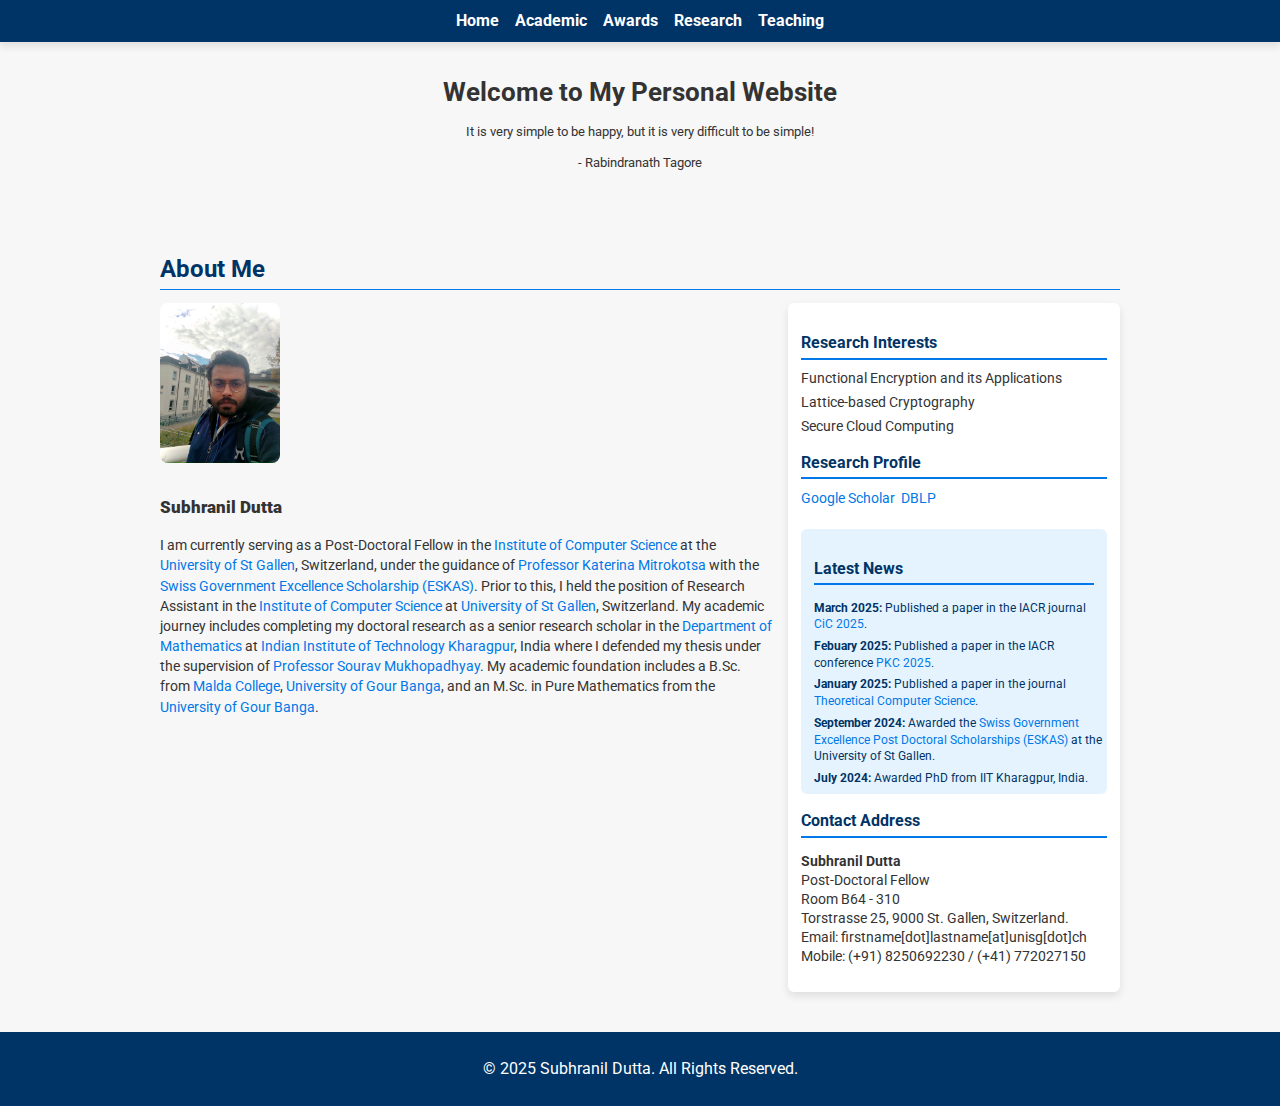
==== index.html @ 96e80b7e "Update index.html" ====
<!DOCTYPE html>
<html lang="en">
<head>
    <meta charset="UTF-8">
    <meta name="viewport" content="width=device-width, initial-scale=1.0">
    <title>Subhranil Dutta - Home</title>
    <link href="https://fonts.googleapis.com/css2?family=Roboto:wght@400;700&display=swap" rel="stylesheet">
    <style>
        body {
            font-family: 'Roboto', sans-serif;
            margin: 0;
            padding: 0;
            background-color: #f7f7f7;
            line-height: 1.4;
            color: #333;
        }

        a {
            color: #0078e7;
            text-decoration: none;
        }

        a:hover {
            text-decoration: underline;
        }

        header {
            background: #003366;
            color: white;
            padding: 0.6rem 1rem;
            box-shadow: 0 4px 8px rgba(0, 0, 0, 0.1);
        }

        nav ul {
            list-style: none;
            display: flex;
            justify-content: center;
            gap: 1rem;
            padding: 0;
            margin: 0;
        }

        nav a {
            color: white;
            font-weight: 700;
            font-size: 1rem;
        }

        nav a:hover {
            color: #ffcc00;
        }

        .hero {
            text-align: center;
            padding: 1rem 1rem;
            margin-bottom: 1rem;
        }

        .hero h1 {
            font-size: 1.6rem;
            margin-bottom: 0.3rem;
        }

        .hero p {
            font-size: 0.8rem;
        }

        section {
            padding: 1rem;
            max-width: 960px;
            margin: 0 auto;
        }

        h2 {
            font-size: 1.5rem;
            color: #003366;
            border-bottom: 1px solid #0078e7;
            margin-bottom: 0.8rem;
            padding-bottom: 0.2rem;
        }

        .about-container {
            display: flex;
            flex-wrap: wrap;
            gap: 1rem;
        }

        .about-text {
            flex: 2;
            min-width: 45%;
            font-size: 0.9rem;
        }

        .about-text img {
            width: 120px;
            border-radius: 8px;
            margin-bottom: 0.6rem;
        }

        .sidebar {
            flex: 1;
            background-color: #fff;
            padding: 0.8rem;
            border-radius: 6px;
            box-shadow: 0 4px 8px rgba(0, 0, 0, 0.1);
            font-size: 0.85rem;
        }

        .sidebar h3 {
            font-size: 1rem;
            color: #003366;
            margin-bottom: 0.6rem;
            border-bottom: 2px solid #0078e7;
            padding-bottom: 0.2rem;
        }

        .sidebar ul {
            list-style: none;
            padding: 0;
            margin: 0;
        }

        .sidebar ul li {
            margin-bottom: 0.3rem;
        }

        .sidebar ul li a {
            color: #0078e7;
        }

        .sidebar ul li a:hover {
            text-decoration: underline;
        }

        .latest-news-container {
            margin-top: 1rem;
            position: relative;
            height: 240px;
            overflow: hidden;
            background: #e5f3ff;
            border-radius: 6px;
            padding: 0.8rem;
        }

        .scrolling-news {
            position: absolute;
            animation: scrollNews 15s linear infinite;
            list-style: none;
            padding: 0;
            margin: 0;
        }

        .scrolling-news li {
            font-size: 0.75rem;
            color: #003366;
            margin: 0.3rem 0;
        }

        @keyframes scrollNews {
            0% { transform: translateY(100%); }
            100% { transform: translateY(-100%); }
        }

        footer {
            text-align: center;
            background: #003366;
            color: white;
            padding: 0.6rem 1rem;
            margin-top: 1.5rem;
        }
    </style>
</head>
<body>

    <!-- Navigation Bar -->
    <header>
        <nav>
            <ul>
                <li><a href="index.html">Home</a></li>
                <li><a href="academic.html">Academic</a></li>
                <li><a href="awards.html">Awards</a></li>
                <li><a href="research.html">Research</a></li>
                <li><a href="teaching.html">Teaching</a></li>

            </ul>
        </nav>
    </header>

    <!-- Hero Section -->
    <section class="hero">
        <h1>Welcome to My Personal Website</h1>
        <p>It is very simple to be happy, but it is very difficult to be simple!</p>
        <p>- Rabindranath Tagore</p>
    </section>

    <!-- About Me Section -->
    <section id="about">
        <h2>About Me</h2>
        <div class="about-container">
            <!-- Picture and Biography -->
            <div class="about-text">
                <img src="your-picture.jpg" alt="Subhranil Dutta">
                <h3><strong>Subhranil Dutta</strong></h3>
                <p>I am currently serving as a Post-Doctoral Fellow in the <a href="https://ics.unisg.ch">Institute of Computer Science</a> at the <a href="https://www.unisg.ch/de/">University of St Gallen</a>, Switzerland, under the guidance of <a href="https://www.unisg.ch/en/university/about-us/organisation/detail/person-id/2e889d58-6b54-431b-ae0e-3198ed46444a/">Professor Katerina Mitrokotsa</a> with the <a href="https://www.sbfi.admin.ch/sbfi/en/home/education/scholarships-and-grants/swiss-government-excellence-scholarships.html">Swiss Government Excellence Scholarship (ESKAS)</a>. Prior to this, I held the position of Research Assistant in the <a href="https://ics.unisg.ch">Institute of Computer Science</a> at <a href="https://www.unisg.ch/de/">University of St Gallen</a>, Switzerland. My academic journey includes completing my doctoral research as a senior research scholar in the <a href="https://www.iitkgp.ac.in/department/MA">Department of Mathematics</a> at <a href="https://www.iitkgp.ac.in">Indian Institute of Technology Kharagpur</a>, India where I defended my thesis under the supervision of <a href="http://www.facweb.iitkgp.ac.in/~sourav/">Professor Sourav Mukhopadhyay</a>. My academic foundation includes a B.Sc. from <a href="https://maldacollege.ac.in/home.php">Malda College</a>, <a href="https://www.ugb.ac.in">University of Gour Banga</a>, and an M.Sc. in Pure Mathematics from the <a href="https://www.ugb.ac.in">University of Gour Banga</a>.</p>
            </div>

            <!-- Sidebar: Research Profile and Contact -->
            <div class="sidebar">
                <h3>Research Interests</h3>
                <ul>
                    <li>Functional Encryption and its Applications</li>
                    <li>Lattice-based Cryptography</li>
                    <li>Secure Cloud Computing</li>
                </ul>
                <h3>Research Profile</h3>
                <ul style="list-style: none; display: flex; gap: 6px; padding: 0; margin: 0;">
                    <li><a href="https://scholar.google.com/citations?user=D_iMmsQAAAAJ&hl=en">Google Scholar</a></li>
                    <li><a href="https://dblp.org/pid/305/4367.html">DBLP</a></li>
                </ul>

                <!-- Latest News Section -->
                <div class="latest-news-container">
                    <h3 class="latest-news-heading">Latest News</h3>
                    <ul class="scrolling-news">
                        <li><strong>March 2025:</strong> Published a paper in the IACR journal <a href="https://cic.iacr.org">CiC 2025</a>.</li>
                        <li><strong>Febuary 2025:</strong> Published a paper in the IACR conference <a href="https://pkc.iacr.org/2025/">PKC 2025</a>.</li>
                        <li><strong>January 2025:</strong> Published a paper in the journal <a href="https://www.sciencedirect.com/journal/theoretical-computer-science">Theoretical Computer Science</a>.</li>
                        <li><strong>September 2024:</strong> Awarded the <a href="https://www.sbfi.admin.ch/sbfi/en/home/education/scholarships-and-grants/swiss-government-excellence-scholarships.html">Swiss Government Excellence Post Doctoral Scholarships (ESKAS)</a> at the University of St Gallen.</li>
                        <li><strong>July 2024:</strong> Awarded PhD from IIT Kharagpur, India.</li>
                        <li><strong>July 2024:</strong> Published a paper at <a href="https://eurosp2024.ieee-security.org">EUROS&P 2024</a>.</li>
                    </ul>
                </div>

                <h3>Contact Address</h3>
                <p><strong>Subhranil Dutta</strong><br> Post-Doctoral Fellow<br> Room B64 - 310 <br> Torstrasse 25, 9000 St. Gallen, Switzerland.<br> Email: firstname[dot]lastname[at]unisg[dot]ch<br> Mobile: (+91) 8250692230 / (+41) 772027150</p>
            </div>
        </div>
    </section>

    <!-- Footer -->
    <footer>
        <p>&copy; 2025 Subhranil Dutta. All Rights Reserved.</p>
    </footer>

</body>
</html>
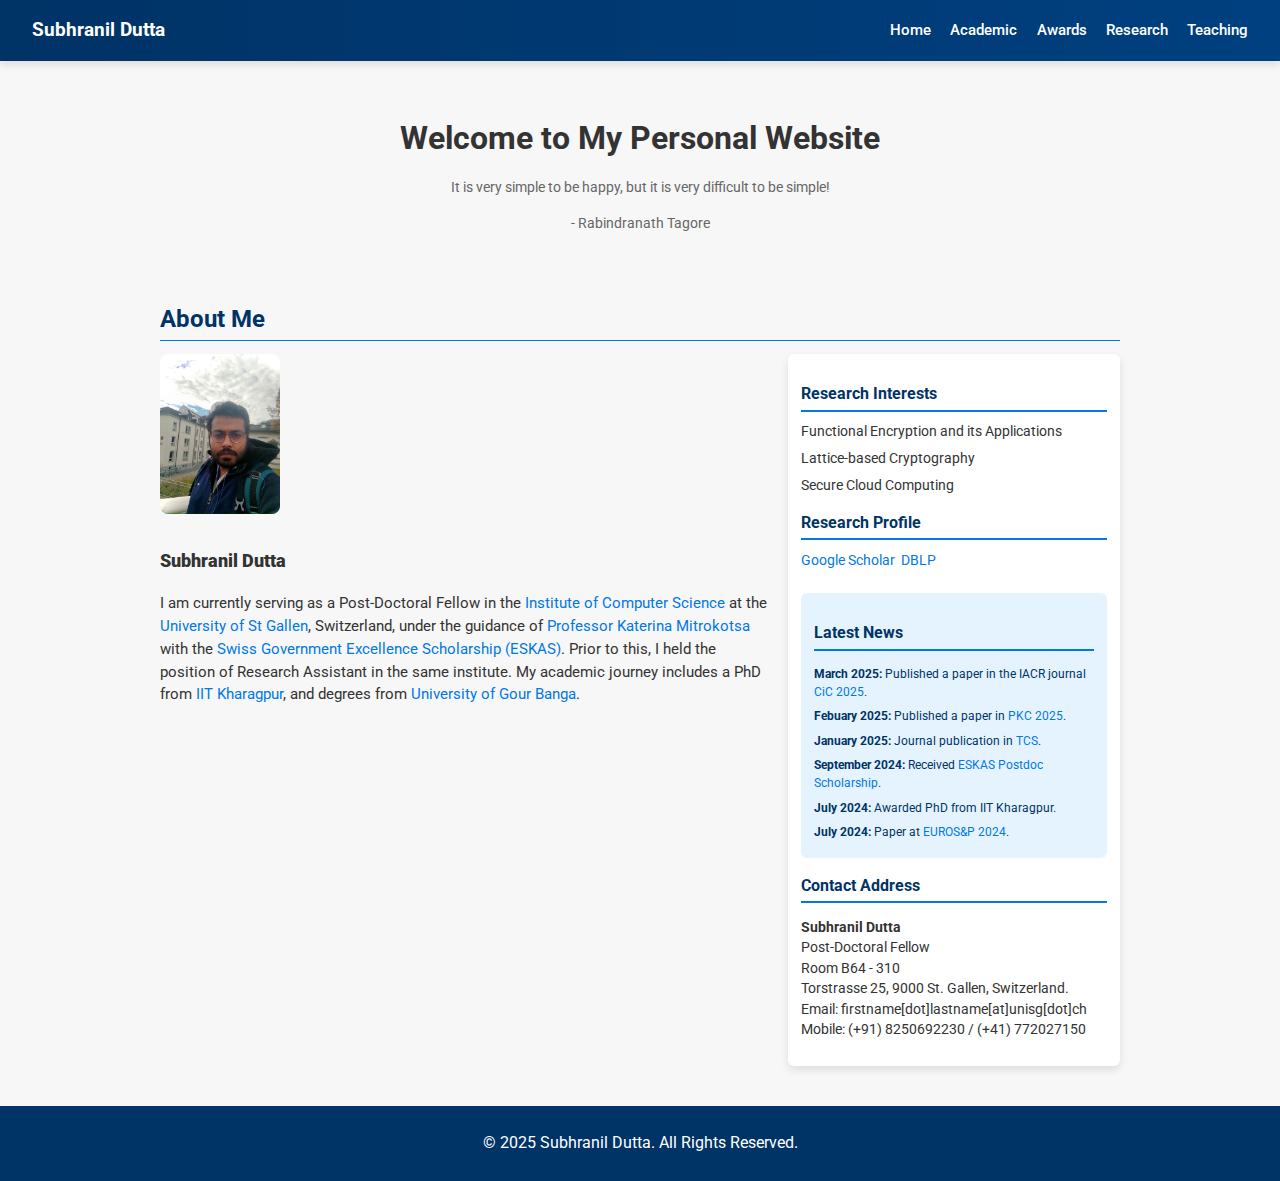
==== commit 65f20535: "Update index.html" ====
--- a/index.html
+++ b/index.html
@@ -1,17 +1,17 @@
 <!DOCTYPE html>
 <html lang="en">
 <head>
-    <meta charset="UTF-8">
-    <meta name="viewport" content="width=device-width, initial-scale=1.0">
+    <meta charset="UTF-8" />
+    <meta name="viewport" content="width=device-width, initial-scale=1.0"/>
     <title>Subhranil Dutta - Home</title>
-    <link href="https://fonts.googleapis.com/css2?family=Roboto:wght@400;700&display=swap" rel="stylesheet">
+    <link href="https://fonts.googleapis.com/css2?family=Roboto:wght@400;700&display=swap" rel="stylesheet"/>
     <style>
         body {
             font-family: 'Roboto', sans-serif;
             margin: 0;
             padding: 0;
             background-color: #f7f7f7;
-            line-height: 1.4;
+            line-height: 1.5;
             color: #333;
         }
 
@@ -24,45 +24,56 @@
             text-decoration: underline;
         }
 
+        /* ===== Header Styling ===== */
         header {
-            background: #003366;
+            background: linear-gradient(90deg, #003366, #004080);
             color: white;
-            padding: 0.6rem 1rem;
+            padding: 1rem 2rem;
             box-shadow: 0 4px 8px rgba(0, 0, 0, 0.1);
+            display: flex;
+            justify-content: space-between;
+            align-items: center;
+            flex-wrap: wrap;
+        }
+
+        header .logo {
+            font-size: 1.2rem;
+            font-weight: 700;
         }
 
         nav ul {
             list-style: none;
             display: flex;
-            justify-content: center;
-            gap: 1rem;
+            gap: 1.2rem;
             padding: 0;
             margin: 0;
         }
 
         nav a {
             color: white;
-            font-weight: 700;
-            font-size: 1rem;
+            font-weight: 500;
+            font-size: 0.95rem;
+            transition: color 0.3s ease;
         }
 
         nav a:hover {
             color: #ffcc00;
         }
 
+        /* ===== Hero Section ===== */
         .hero {
             text-align: center;
-            padding: 1rem 1rem;
-            margin-bottom: 1rem;
+            padding: 2rem 1rem 1rem;
         }
 
         .hero h1 {
-            font-size: 1.6rem;
-            margin-bottom: 0.3rem;
+            font-size: 2rem;
+            margin-bottom: 0.5rem;
         }
 
         .hero p {
-            font-size: 0.8rem;
+            font-size: 0.9rem;
+            color: #666;
         }
 
         section {
@@ -88,7 +99,7 @@
         .about-text {
             flex: 2;
             min-width: 45%;
-            font-size: 0.9rem;
+            font-size: 0.95rem;
         }
 
         .about-text img {
@@ -121,7 +132,7 @@
         }
 
         .sidebar ul li {
-            margin-bottom: 0.3rem;
+            margin-bottom: 0.4rem;
         }
 
         .sidebar ul li a {
@@ -168,12 +179,27 @@
             padding: 0.6rem 1rem;
             margin-top: 1.5rem;
         }
+
+        /* Responsive */
+        @media (max-width: 768px) {
+            header {
+                flex-direction: column;
+                align-items: flex-start;
+            }
+
+            nav ul {
+                flex-direction: column;
+                gap: 0.5rem;
+                margin-top: 0.8rem;
+            }
+        }
     </style>
 </head>
 <body>
 
-    <!-- Navigation Bar -->
+    <!-- Header -->
     <header>
+        <div class="logo">Subhranil Dutta</div>
         <nav>
             <ul>
                 <li><a href="index.html">Home</a></li>
@@ -181,30 +207,27 @@
                 <li><a href="awards.html">Awards</a></li>
                 <li><a href="research.html">Research</a></li>
                 <li><a href="teaching.html">Teaching</a></li>
-
             </ul>
         </nav>
     </header>
 
-    <!-- Hero Section -->
+    <!-- Hero -->
     <section class="hero">
         <h1>Welcome to My Personal Website</h1>
         <p>It is very simple to be happy, but it is very difficult to be simple!</p>
         <p>- Rabindranath Tagore</p>
     </section>
 
-    <!-- About Me Section -->
+    <!-- About -->
     <section id="about">
         <h2>About Me</h2>
         <div class="about-container">
-            <!-- Picture and Biography -->
             <div class="about-text">
                 <img src="your-picture.jpg" alt="Subhranil Dutta">
                 <h3><strong>Subhranil Dutta</strong></h3>
-                <p>I am currently serving as a Post-Doctoral Fellow in the <a href="https://ics.unisg.ch">Institute of Computer Science</a> at the <a href="https://www.unisg.ch/de/">University of St Gallen</a>, Switzerland, under the guidance of <a href="https://www.unisg.ch/en/university/about-us/organisation/detail/person-id/2e889d58-6b54-431b-ae0e-3198ed46444a/">Professor Katerina Mitrokotsa</a> with the <a href="https://www.sbfi.admin.ch/sbfi/en/home/education/scholarships-and-grants/swiss-government-excellence-scholarships.html">Swiss Government Excellence Scholarship (ESKAS)</a>. Prior to this, I held the position of Research Assistant in the <a href="https://ics.unisg.ch">Institute of Computer Science</a> at <a href="https://www.unisg.ch/de/">University of St Gallen</a>, Switzerland. My academic journey includes completing my doctoral research as a senior research scholar in the <a href="https://www.iitkgp.ac.in/department/MA">Department of Mathematics</a> at <a href="https://www.iitkgp.ac.in">Indian Institute of Technology Kharagpur</a>, India where I defended my thesis under the supervision of <a href="http://www.facweb.iitkgp.ac.in/~sourav/">Professor Sourav Mukhopadhyay</a>. My academic foundation includes a B.Sc. from <a href="https://maldacollege.ac.in/home.php">Malda College</a>, <a href="https://www.ugb.ac.in">University of Gour Banga</a>, and an M.Sc. in Pure Mathematics from the <a href="https://www.ugb.ac.in">University of Gour Banga</a>.</p>
+                <p>I am currently serving as a Post-Doctoral Fellow in the <a href="https://ics.unisg.ch">Institute of Computer Science</a> at the <a href="https://www.unisg.ch/de/">University of St Gallen</a>, Switzerland, under the guidance of <a href="https://www.unisg.ch/en/university/about-us/organisation/detail/person-id/2e889d58-6b54-431b-ae0e-3198ed46444a/">Professor Katerina Mitrokotsa</a> with the <a href="https://www.sbfi.admin.ch/sbfi/en/home/education/scholarships-and-grants/swiss-government-excellence-scholarships.html">Swiss Government Excellence Scholarship (ESKAS)</a>. Prior to this, I held the position of Research Assistant in the same institute. My academic journey includes a PhD from <a href="https://www.iitkgp.ac.in">IIT Kharagpur</a>, and degrees from <a href="https://www.ugb.ac.in">University of Gour Banga</a>.</p>
             </div>
 
-            <!-- Sidebar: Research Profile and Contact -->
             <div class="sidebar">
                 <h3>Research Interests</h3>
                 <ul>
@@ -212,27 +235,27 @@
                     <li>Lattice-based Cryptography</li>
                     <li>Secure Cloud Computing</li>
                 </ul>
+
                 <h3>Research Profile</h3>
-                <ul style="list-style: none; display: flex; gap: 6px; padding: 0; margin: 0;">
+                <ul style="display: flex; gap: 6px;">
                     <li><a href="https://scholar.google.com/citations?user=D_iMmsQAAAAJ&hl=en">Google Scholar</a></li>
                     <li><a href="https://dblp.org/pid/305/4367.html">DBLP</a></li>
                 </ul>
 
-                <!-- Latest News Section -->
                 <div class="latest-news-container">
                     <h3 class="latest-news-heading">Latest News</h3>
                     <ul class="scrolling-news">
                         <li><strong>March 2025:</strong> Published a paper in the IACR journal <a href="https://cic.iacr.org">CiC 2025</a>.</li>
-                        <li><strong>Febuary 2025:</strong> Published a paper in the IACR conference <a href="https://pkc.iacr.org/2025/">PKC 2025</a>.</li>
-                        <li><strong>January 2025:</strong> Published a paper in the journal <a href="https://www.sciencedirect.com/journal/theoretical-computer-science">Theoretical Computer Science</a>.</li>
-                        <li><strong>September 2024:</strong> Awarded the <a href="https://www.sbfi.admin.ch/sbfi/en/home/education/scholarships-and-grants/swiss-government-excellence-scholarships.html">Swiss Government Excellence Post Doctoral Scholarships (ESKAS)</a> at the University of St Gallen.</li>
-                        <li><strong>July 2024:</strong> Awarded PhD from IIT Kharagpur, India.</li>
-                        <li><strong>July 2024:</strong> Published a paper at <a href="https://eurosp2024.ieee-security.org">EUROS&P 2024</a>.</li>
+                        <li><strong>Febuary 2025:</strong> Published a paper in <a href="https://pkc.iacr.org/2025/">PKC 2025</a>.</li>
+                        <li><strong>January 2025:</strong> Journal publication in <a href="https://www.sciencedirect.com/journal/theoretical-computer-science">TCS</a>.</li>
+                        <li><strong>September 2024:</strong> Received <a href="https://www.sbfi.admin.ch/sbfi/en/home/education/scholarships-and-grants/swiss-government-excellence-scholarships.html">ESKAS Postdoc Scholarship</a>.</li>
+                        <li><strong>July 2024:</strong> Awarded PhD from IIT Kharagpur.</li>
+                        <li><strong>July 2024:</strong> Paper at <a href="https://eurosp2024.ieee-security.org">EUROS&P 2024</a>.</li>
                     </ul>
                 </div>
 
                 <h3>Contact Address</h3>
-                <p><strong>Subhranil Dutta</strong><br> Post-Doctoral Fellow<br> Room B64 - 310 <br> Torstrasse 25, 9000 St. Gallen, Switzerland.<br> Email: firstname[dot]lastname[at]unisg[dot]ch<br> Mobile: (+91) 8250692230 / (+41) 772027150</p>
+                <p><strong>Subhranil Dutta</strong><br>Post-Doctoral Fellow<br>Room B64 - 310 <br>Torstrasse 25, 9000 St. Gallen, Switzerland.<br>Email: firstname[dot]lastname[at]unisg[dot]ch<br>Mobile: (+91) 8250692230 / (+41) 772027150</p>
             </div>
         </div>
     </section>
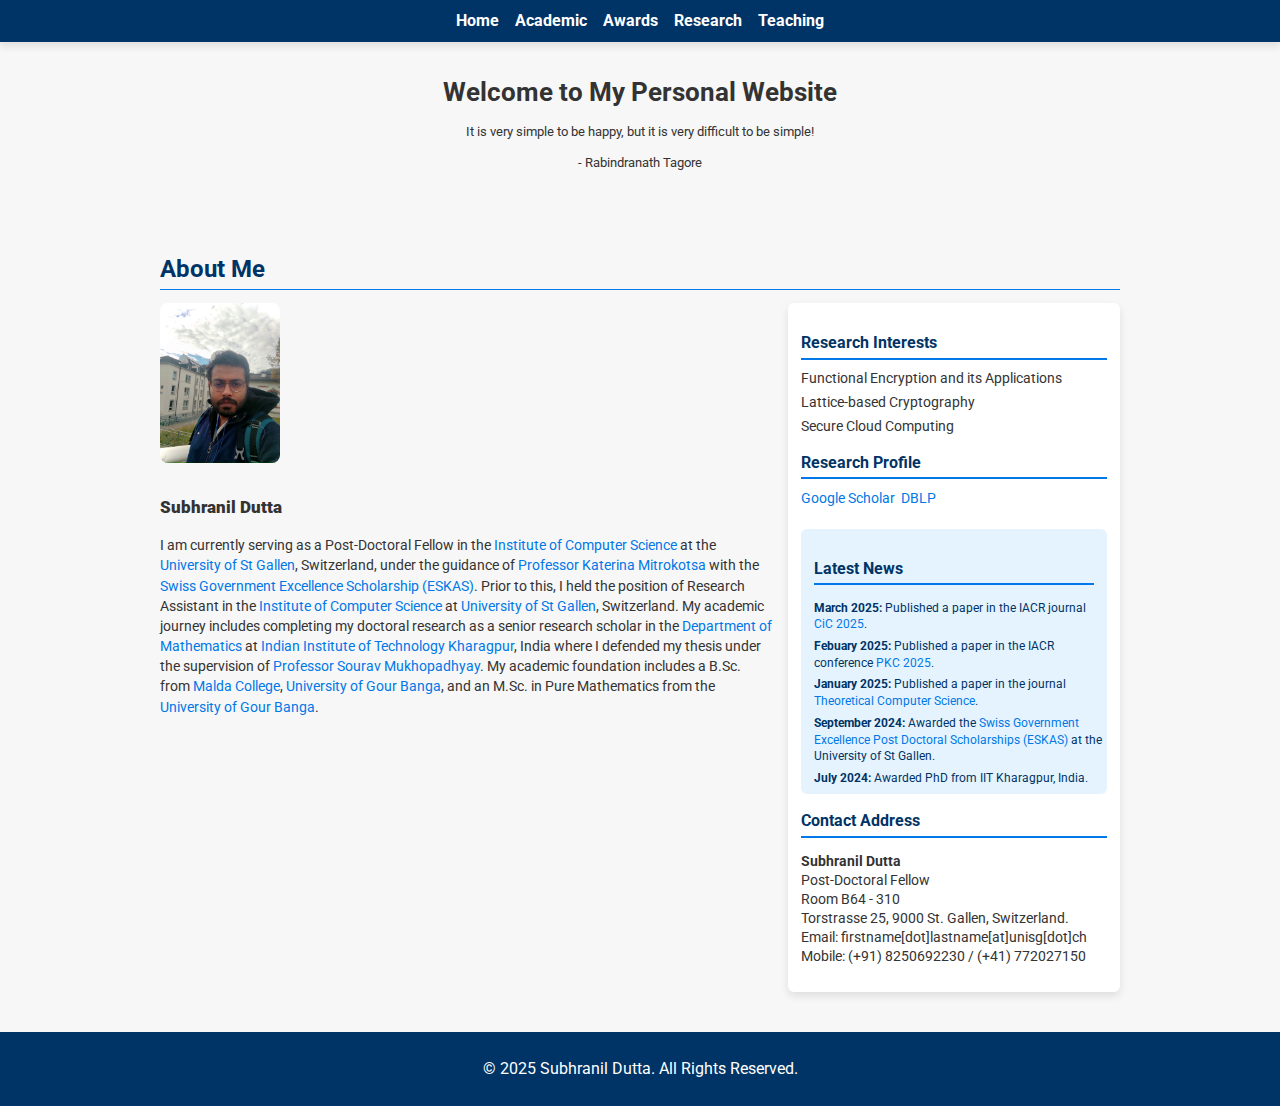
==== commit f696f51c: "Update index.html" ====
--- a/index.html
+++ b/index.html
@@ -1,17 +1,17 @@
 <!DOCTYPE html>
 <html lang="en">
 <head>
-    <meta charset="UTF-8" />
-    <meta name="viewport" content="width=device-width, initial-scale=1.0"/>
+    <meta charset="UTF-8">
+    <meta name="viewport" content="width=device-width, initial-scale=1.0">
     <title>Subhranil Dutta - Home</title>
-    <link href="https://fonts.googleapis.com/css2?family=Roboto:wght@400;700&display=swap" rel="stylesheet"/>
+    <link href="https://fonts.googleapis.com/css2?family=Roboto:wght@400;700&display=swap" rel="stylesheet">
     <style>
         body {
             font-family: 'Roboto', sans-serif;
             margin: 0;
             padding: 0;
             background-color: #f7f7f7;
-            line-height: 1.5;
+            line-height: 1.4;
             color: #333;
         }
 
@@ -24,56 +24,45 @@
             text-decoration: underline;
         }
 
-        /* ===== Header Styling ===== */
         header {
-            background: linear-gradient(90deg, #003366, #004080);
+            background: #003366;
             color: white;
-            padding: 1rem 2rem;
+            padding: 0.6rem 1rem;
             box-shadow: 0 4px 8px rgba(0, 0, 0, 0.1);
-            display: flex;
-            justify-content: space-between;
-            align-items: center;
-            flex-wrap: wrap;
-        }
-
-        header .logo {
-            font-size: 1.2rem;
-            font-weight: 700;
         }
 
         nav ul {
             list-style: none;
             display: flex;
-            gap: 1.2rem;
+            justify-content: center;
+            gap: 1rem;
             padding: 0;
             margin: 0;
         }
 
         nav a {
             color: white;
-            font-weight: 500;
-            font-size: 0.95rem;
-            transition: color 0.3s ease;
+            font-weight: 700;
+            font-size: 1rem;
         }
 
         nav a:hover {
             color: #ffcc00;
         }
 
-        /* ===== Hero Section ===== */
         .hero {
             text-align: center;
-            padding: 2rem 1rem 1rem;
+            padding: 1rem 1rem;
+            margin-bottom: 1rem;
         }
 
         .hero h1 {
-            font-size: 2rem;
-            margin-bottom: 0.5rem;
+            font-size: 1.6rem;
+            margin-bottom: 0.3rem;
         }
 
         .hero p {
-            font-size: 0.9rem;
-            color: #666;
+            font-size: 0.8rem;
         }
 
         section {
@@ -99,7 +88,7 @@
         .about-text {
             flex: 2;
             min-width: 45%;
-            font-size: 0.95rem;
+            font-size: 0.9rem;
         }
 
         .about-text img {
@@ -132,7 +121,7 @@
         }
 
         .sidebar ul li {
-            margin-bottom: 0.4rem;
+            margin-bottom: 0.3rem;
         }
 
         .sidebar ul li a {
@@ -179,27 +168,12 @@
             padding: 0.6rem 1rem;
             margin-top: 1.5rem;
         }
-
-        /* Responsive */
-        @media (max-width: 768px) {
-            header {
-                flex-direction: column;
-                align-items: flex-start;
-            }
-
-            nav ul {
-                flex-direction: column;
-                gap: 0.5rem;
-                margin-top: 0.8rem;
-            }
-        }
     </style>
 </head>
 <body>
 
-    <!-- Header -->
+    <!-- Navigation Bar -->
     <header>
-        <div class="logo">Subhranil Dutta</div>
         <nav>
             <ul>
                 <li><a href="index.html">Home</a></li>
@@ -207,27 +181,30 @@
                 <li><a href="awards.html">Awards</a></li>
                 <li><a href="research.html">Research</a></li>
                 <li><a href="teaching.html">Teaching</a></li>
+
             </ul>
         </nav>
     </header>
 
-    <!-- Hero -->
+    <!-- Hero Section -->
     <section class="hero">
         <h1>Welcome to My Personal Website</h1>
         <p>It is very simple to be happy, but it is very difficult to be simple!</p>
         <p>- Rabindranath Tagore</p>
     </section>
 
-    <!-- About -->
+    <!-- About Me Section -->
     <section id="about">
         <h2>About Me</h2>
         <div class="about-container">
+            <!-- Picture and Biography -->
             <div class="about-text">
                 <img src="your-picture.jpg" alt="Subhranil Dutta">
                 <h3><strong>Subhranil Dutta</strong></h3>
-                <p>I am currently serving as a Post-Doctoral Fellow in the <a href="https://ics.unisg.ch">Institute of Computer Science</a> at the <a href="https://www.unisg.ch/de/">University of St Gallen</a>, Switzerland, under the guidance of <a href="https://www.unisg.ch/en/university/about-us/organisation/detail/person-id/2e889d58-6b54-431b-ae0e-3198ed46444a/">Professor Katerina Mitrokotsa</a> with the <a href="https://www.sbfi.admin.ch/sbfi/en/home/education/scholarships-and-grants/swiss-government-excellence-scholarships.html">Swiss Government Excellence Scholarship (ESKAS)</a>. Prior to this, I held the position of Research Assistant in the same institute. My academic journey includes a PhD from <a href="https://www.iitkgp.ac.in">IIT Kharagpur</a>, and degrees from <a href="https://www.ugb.ac.in">University of Gour Banga</a>.</p>
+                <p>I am currently serving as a Post-Doctoral Fellow in the <a href="https://ics.unisg.ch">Institute of Computer Science</a> at the <a href="https://www.unisg.ch/de/">University of St Gallen</a>, Switzerland, under the guidance of <a href="https://www.unisg.ch/en/university/about-us/organisation/detail/person-id/2e889d58-6b54-431b-ae0e-3198ed46444a/">Professor Katerina Mitrokotsa</a> with the <a href="https://www.sbfi.admin.ch/sbfi/en/home/education/scholarships-and-grants/swiss-government-excellence-scholarships.html">Swiss Government Excellence Scholarship (ESKAS)</a>. Prior to this, I held the position of Research Assistant in the <a href="https://ics.unisg.ch">Institute of Computer Science</a> at <a href="https://www.unisg.ch/de/">University of St Gallen</a>, Switzerland. My academic journey includes completing my doctoral research as a senior research scholar in the <a href="https://www.iitkgp.ac.in/department/MA">Department of Mathematics</a> at <a href="https://www.iitkgp.ac.in">Indian Institute of Technology Kharagpur</a>, India where I defended my thesis under the supervision of <a href="http://www.facweb.iitkgp.ac.in/~sourav/">Professor Sourav Mukhopadhyay</a>. My academic foundation includes a B.Sc. from <a href="https://maldacollege.ac.in/home.php">Malda College</a>, <a href="https://www.ugb.ac.in">University of Gour Banga</a>, and an M.Sc. in Pure Mathematics from the <a href="https://www.ugb.ac.in">University of Gour Banga</a>.</p>
             </div>
 
+            <!-- Sidebar: Research Profile and Contact -->
             <div class="sidebar">
                 <h3>Research Interests</h3>
                 <ul>
@@ -235,27 +212,27 @@
                     <li>Lattice-based Cryptography</li>
                     <li>Secure Cloud Computing</li>
                 </ul>
-
                 <h3>Research Profile</h3>
-                <ul style="display: flex; gap: 6px;">
+                <ul style="list-style: none; display: flex; gap: 6px; padding: 0; margin: 0;">
                     <li><a href="https://scholar.google.com/citations?user=D_iMmsQAAAAJ&hl=en">Google Scholar</a></li>
                     <li><a href="https://dblp.org/pid/305/4367.html">DBLP</a></li>
                 </ul>
 
+                <!-- Latest News Section -->
                 <div class="latest-news-container">
                     <h3 class="latest-news-heading">Latest News</h3>
                     <ul class="scrolling-news">
                         <li><strong>March 2025:</strong> Published a paper in the IACR journal <a href="https://cic.iacr.org">CiC 2025</a>.</li>
-                        <li><strong>Febuary 2025:</strong> Published a paper in <a href="https://pkc.iacr.org/2025/">PKC 2025</a>.</li>
-                        <li><strong>January 2025:</strong> Journal publication in <a href="https://www.sciencedirect.com/journal/theoretical-computer-science">TCS</a>.</li>
-                        <li><strong>September 2024:</strong> Received <a href="https://www.sbfi.admin.ch/sbfi/en/home/education/scholarships-and-grants/swiss-government-excellence-scholarships.html">ESKAS Postdoc Scholarship</a>.</li>
-                        <li><strong>July 2024:</strong> Awarded PhD from IIT Kharagpur.</li>
-                        <li><strong>July 2024:</strong> Paper at <a href="https://eurosp2024.ieee-security.org">EUROS&P 2024</a>.</li>
+                        <li><strong>Febuary 2025:</strong> Published a paper in the IACR conference <a href="https://pkc.iacr.org/2025/">PKC 2025</a>.</li>
+                        <li><strong>January 2025:</strong> Published a paper in the journal <a href="https://www.sciencedirect.com/journal/theoretical-computer-science">Theoretical Computer Science</a>.</li>
+                        <li><strong>September 2024:</strong> Awarded the <a href="https://www.sbfi.admin.ch/sbfi/en/home/education/scholarships-and-grants/swiss-government-excellence-scholarships.html">Swiss Government Excellence Post Doctoral Scholarships (ESKAS)</a> at the University of St Gallen.</li>
+                        <li><strong>July 2024:</strong> Awarded PhD from IIT Kharagpur, India.</li>
+                        <li><strong>July 2024:</strong> Published a paper at <a href="https://eurosp2024.ieee-security.org">EUROS&P 2024</a>.</li>
                     </ul>
                 </div>
 
                 <h3>Contact Address</h3>
-                <p><strong>Subhranil Dutta</strong><br>Post-Doctoral Fellow<br>Room B64 - 310 <br>Torstrasse 25, 9000 St. Gallen, Switzerland.<br>Email: firstname[dot]lastname[at]unisg[dot]ch<br>Mobile: (+91) 8250692230 / (+41) 772027150</p>
+                <p><strong>Subhranil Dutta</strong><br> Post-Doctoral Fellow<br> Room B64 - 310 <br> Torstrasse 25, 9000 St. Gallen, Switzerland.<br> Email: firstname[dot]lastname[at]unisg[dot]ch<br> Mobile: (+91) 8250692230 / (+41) 772027150</p>
             </div>
         </div>
     </section>
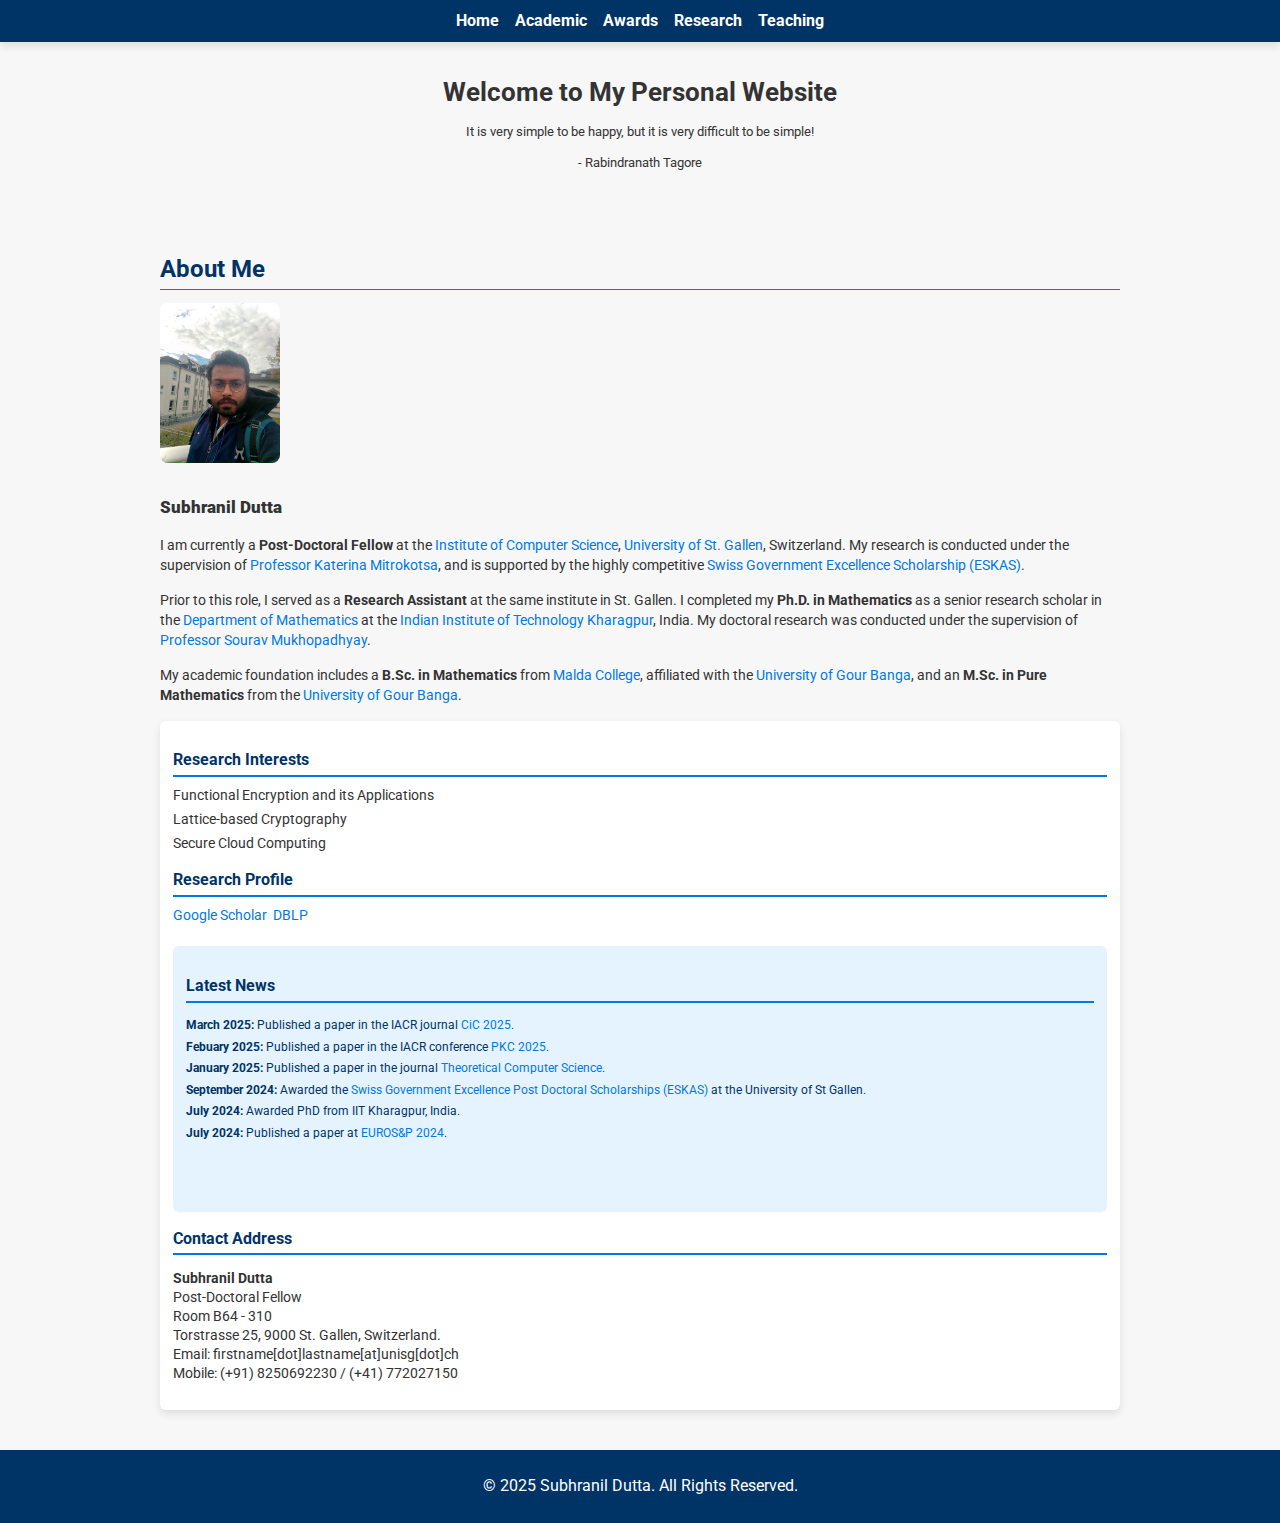
==== commit 9dfdd67c: "Update index.html" ====
--- a/index.html
+++ b/index.html
@@ -201,8 +201,32 @@
             <div class="about-text">
                 <img src="your-picture.jpg" alt="Subhranil Dutta">
                 <h3><strong>Subhranil Dutta</strong></h3>
-                <p>I am currently serving as a Post-Doctoral Fellow in the <a href="https://ics.unisg.ch">Institute of Computer Science</a> at the <a href="https://www.unisg.ch/de/">University of St Gallen</a>, Switzerland, under the guidance of <a href="https://www.unisg.ch/en/university/about-us/organisation/detail/person-id/2e889d58-6b54-431b-ae0e-3198ed46444a/">Professor Katerina Mitrokotsa</a> with the <a href="https://www.sbfi.admin.ch/sbfi/en/home/education/scholarships-and-grants/swiss-government-excellence-scholarships.html">Swiss Government Excellence Scholarship (ESKAS)</a>. Prior to this, I held the position of Research Assistant in the <a href="https://ics.unisg.ch">Institute of Computer Science</a> at <a href="https://www.unisg.ch/de/">University of St Gallen</a>, Switzerland. My academic journey includes completing my doctoral research as a senior research scholar in the <a href="https://www.iitkgp.ac.in/department/MA">Department of Mathematics</a> at <a href="https://www.iitkgp.ac.in">Indian Institute of Technology Kharagpur</a>, India where I defended my thesis under the supervision of <a href="http://www.facweb.iitkgp.ac.in/~sourav/">Professor Sourav Mukhopadhyay</a>. My academic foundation includes a B.Sc. from <a href="https://maldacollege.ac.in/home.php">Malda College</a>, <a href="https://www.ugb.ac.in">University of Gour Banga</a>, and an M.Sc. in Pure Mathematics from the <a href="https://www.ugb.ac.in">University of Gour Banga</a>.</p>
-            </div>
+<p>
+  I am currently a <strong>Post-Doctoral Fellow</strong> at the 
+  <a href="https://ics.unisg.ch" target="_blank">Institute of Computer Science</a>, 
+  <a href="https://www.unisg.ch/en/" target="_blank">University of St. Gallen</a>, Switzerland. 
+  My research is conducted under the supervision of 
+  <a href="https://www.unisg.ch/en/university/about-us/organisation/detail/person-id/2e889d58-6b54-431b-ae0e-3198ed46444a/" target="_blank">Professor Katerina Mitrokotsa</a>, 
+  and is supported by the highly competitive 
+  <a href="https://www.sbfi.admin.ch/sbfi/en/home/education/scholarships-and-grants/swiss-government-excellence-scholarships.html" target="_blank">Swiss Government Excellence Scholarship (ESKAS)</a>.
+</p>
+
+<p>
+  Prior to this role, I served as a <strong>Research Assistant</strong> at the same institute in St. Gallen. 
+  I completed my <strong>Ph.D. in Mathematics</strong> as a senior research scholar in the 
+  <a href="https://www.iitkgp.ac.in/department/MA" target="_blank">Department of Mathematics</a> at the 
+  <a href="https://www.iitkgp.ac.in" target="_blank">Indian Institute of Technology Kharagpur</a>, India. 
+  My doctoral research was conducted under the supervision of 
+  <a href="http://www.facweb.iitkgp.ac.in/~sourav/" target="_blank">Professor Sourav Mukhopadhyay</a>.
+</p>
+
+<p>
+  My academic foundation includes a <strong>B.Sc. in Mathematics</strong> from 
+  <a href="https://maldacollege.ac.in/home.php" target="_blank">Malda College</a>, affiliated with the 
+  <a href="https://www.ugb.ac.in" target="_blank">University of Gour Banga</a>, 
+  and an <strong>M.Sc. in Pure Mathematics</strong> from the 
+  <a href="https://www.ugb.ac.in" target="_blank">University of Gour Banga</a>.
+</p>
 
             <!-- Sidebar: Research Profile and Contact -->
             <div class="sidebar">
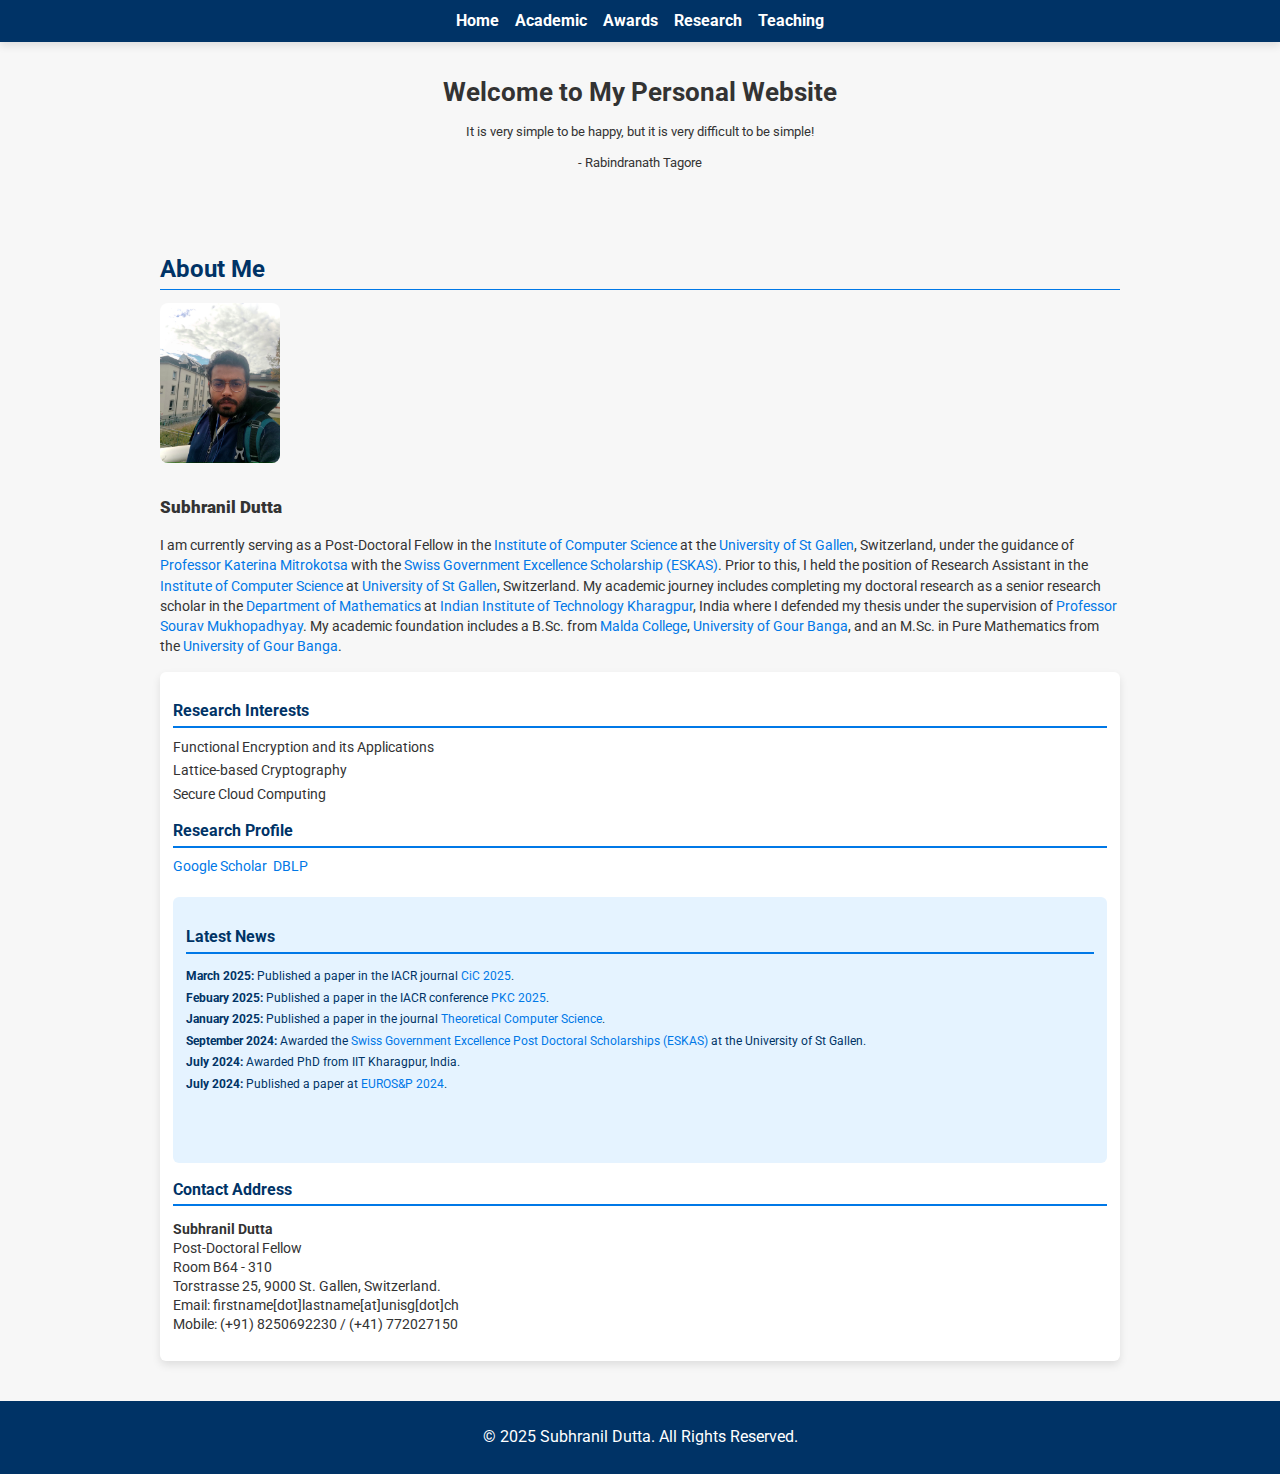
==== commit d6863548: "Update index.html" ====
--- a/index.html
+++ b/index.html
@@ -201,32 +201,8 @@
             <div class="about-text">
                 <img src="your-picture.jpg" alt="Subhranil Dutta">
                 <h3><strong>Subhranil Dutta</strong></h3>
-<p>
-  I am currently a <strong>Post-Doctoral Fellow</strong> at the 
-  <a href="https://ics.unisg.ch" target="_blank">Institute of Computer Science</a>, 
-  <a href="https://www.unisg.ch/en/" target="_blank">University of St. Gallen</a>, Switzerland. 
-  My research is conducted under the supervision of 
-  <a href="https://www.unisg.ch/en/university/about-us/organisation/detail/person-id/2e889d58-6b54-431b-ae0e-3198ed46444a/" target="_blank">Professor Katerina Mitrokotsa</a>, 
-  and is supported by the highly competitive 
-  <a href="https://www.sbfi.admin.ch/sbfi/en/home/education/scholarships-and-grants/swiss-government-excellence-scholarships.html" target="_blank">Swiss Government Excellence Scholarship (ESKAS)</a>.
-</p>
-
-<p>
-  Prior to this role, I served as a <strong>Research Assistant</strong> at the same institute in St. Gallen. 
-  I completed my <strong>Ph.D. in Mathematics</strong> as a senior research scholar in the 
-  <a href="https://www.iitkgp.ac.in/department/MA" target="_blank">Department of Mathematics</a> at the 
-  <a href="https://www.iitkgp.ac.in" target="_blank">Indian Institute of Technology Kharagpur</a>, India. 
-  My doctoral research was conducted under the supervision of 
-  <a href="http://www.facweb.iitkgp.ac.in/~sourav/" target="_blank">Professor Sourav Mukhopadhyay</a>.
-</p>
-
-<p>
-  My academic foundation includes a <strong>B.Sc. in Mathematics</strong> from 
-  <a href="https://maldacollege.ac.in/home.php" target="_blank">Malda College</a>, affiliated with the 
-  <a href="https://www.ugb.ac.in" target="_blank">University of Gour Banga</a>, 
-  and an <strong>M.Sc. in Pure Mathematics</strong> from the 
-  <a href="https://www.ugb.ac.in" target="_blank">University of Gour Banga</a>.
-</p>
+<p>I am currently serving as a Post-Doctoral Fellow in the <a href="https://ics.unisg.ch">Institute of Computer Science</a> at the <a href="https://www.unisg.ch/de/">University of St Gallen</a>, Switzerland, under the guidance of <a href="https://www.unisg.ch/en/university/about-us/organisation/detail/person-id/2e889d58-6b54-431b-ae0e-3198ed46444a/">Professor Katerina Mitrokotsa</a> with the <a href="https://www.sbfi.admin.ch/sbfi/en/home/education/scholarships-and-grants/swiss-government-excellence-scholarships.html">Swiss Government Excellence Scholarship (ESKAS)</a>. Prior to this, I held the position of Research Assistant in the <a href="https://ics.unisg.ch">Institute of Computer Science</a> at <a href="https://www.unisg.ch/de/">University of St Gallen</a>, Switzerland. My academic journey includes completing my doctoral research as a senior research scholar in the <a href="https://www.iitkgp.ac.in/department/MA">Department of Mathematics</a> at <a href="https://www.iitkgp.ac.in">Indian Institute of Technology Kharagpur</a>, India where I defended my thesis under the supervision of <a href="http://www.facweb.iitkgp.ac.in/~sourav/">Professor Sourav Mukhopadhyay</a>. My academic foundation includes a B.Sc. from <a href="https://maldacollege.ac.in/home.php">Malda College</a>, <a href="https://www.ugb.ac.in">University of Gour Banga</a>, and an M.Sc. in Pure Mathematics from the <a href="https://www.ugb.ac.in">University of Gour Banga</a>.</p>
+
 
             <!-- Sidebar: Research Profile and Contact -->
             <div class="sidebar">
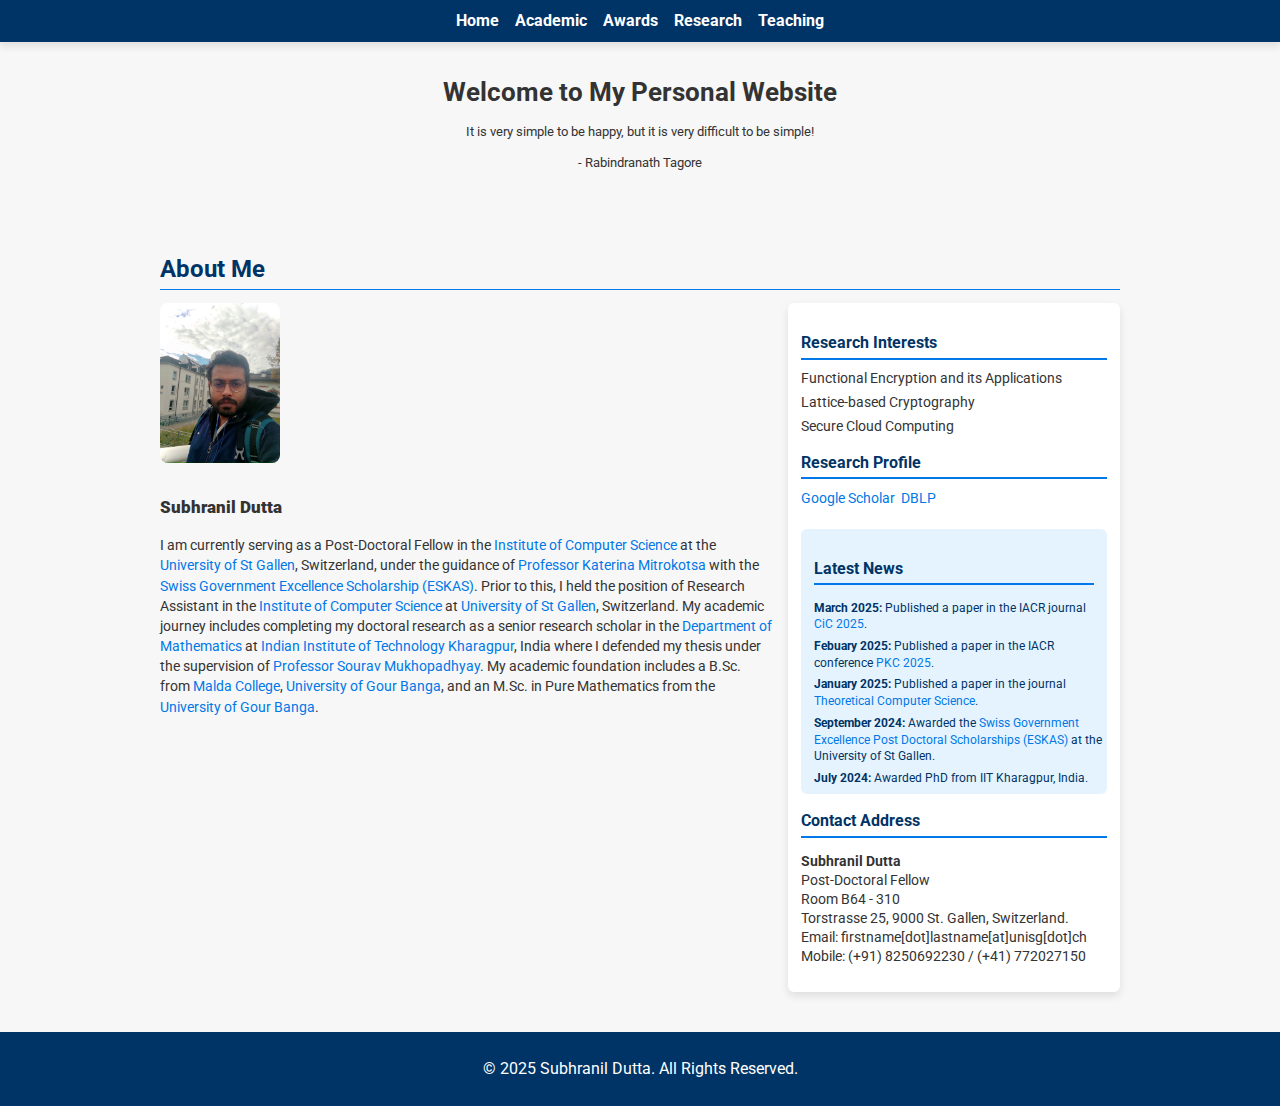
==== commit 1f747cba: "Update index.html" ====
--- a/index.html
+++ b/index.html
@@ -201,8 +201,8 @@
             <div class="about-text">
                 <img src="your-picture.jpg" alt="Subhranil Dutta">
                 <h3><strong>Subhranil Dutta</strong></h3>
-<p>I am currently serving as a Post-Doctoral Fellow in the <a href="https://ics.unisg.ch">Institute of Computer Science</a> at the <a href="https://www.unisg.ch/de/">University of St Gallen</a>, Switzerland, under the guidance of <a href="https://www.unisg.ch/en/university/about-us/organisation/detail/person-id/2e889d58-6b54-431b-ae0e-3198ed46444a/">Professor Katerina Mitrokotsa</a> with the <a href="https://www.sbfi.admin.ch/sbfi/en/home/education/scholarships-and-grants/swiss-government-excellence-scholarships.html">Swiss Government Excellence Scholarship (ESKAS)</a>. Prior to this, I held the position of Research Assistant in the <a href="https://ics.unisg.ch">Institute of Computer Science</a> at <a href="https://www.unisg.ch/de/">University of St Gallen</a>, Switzerland. My academic journey includes completing my doctoral research as a senior research scholar in the <a href="https://www.iitkgp.ac.in/department/MA">Department of Mathematics</a> at <a href="https://www.iitkgp.ac.in">Indian Institute of Technology Kharagpur</a>, India where I defended my thesis under the supervision of <a href="http://www.facweb.iitkgp.ac.in/~sourav/">Professor Sourav Mukhopadhyay</a>. My academic foundation includes a B.Sc. from <a href="https://maldacollege.ac.in/home.php">Malda College</a>, <a href="https://www.ugb.ac.in">University of Gour Banga</a>, and an M.Sc. in Pure Mathematics from the <a href="https://www.ugb.ac.in">University of Gour Banga</a>.</p>
-
+                <p>I am currently serving as a Post-Doctoral Fellow in the <a href="https://ics.unisg.ch">Institute of Computer Science</a> at the <a href="https://www.unisg.ch/de/">University of St Gallen</a>, Switzerland, under the guidance of <a href="https://www.unisg.ch/en/university/about-us/organisation/detail/person-id/2e889d58-6b54-431b-ae0e-3198ed46444a/">Professor Katerina Mitrokotsa</a> with the <a href="https://www.sbfi.admin.ch/sbfi/en/home/education/scholarships-and-grants/swiss-government-excellence-scholarships.html">Swiss Government Excellence Scholarship (ESKAS)</a>. Prior to this, I held the position of Research Assistant in the <a href="https://ics.unisg.ch">Institute of Computer Science</a> at <a href="https://www.unisg.ch/de/">University of St Gallen</a>, Switzerland. My academic journey includes completing my doctoral research as a senior research scholar in the <a href="https://www.iitkgp.ac.in/department/MA">Department of Mathematics</a> at <a href="https://www.iitkgp.ac.in">Indian Institute of Technology Kharagpur</a>, India where I defended my thesis under the supervision of <a href="http://www.facweb.iitkgp.ac.in/~sourav/">Professor Sourav Mukhopadhyay</a>. My academic foundation includes a B.Sc. from <a href="https://maldacollege.ac.in/home.php">Malda College</a>, <a href="https://www.ugb.ac.in">University of Gour Banga</a>, and an M.Sc. in Pure Mathematics from the <a href="https://www.ugb.ac.in">University of Gour Banga</a>.</p>
+            </div>
 
             <!-- Sidebar: Research Profile and Contact -->
             <div class="sidebar">
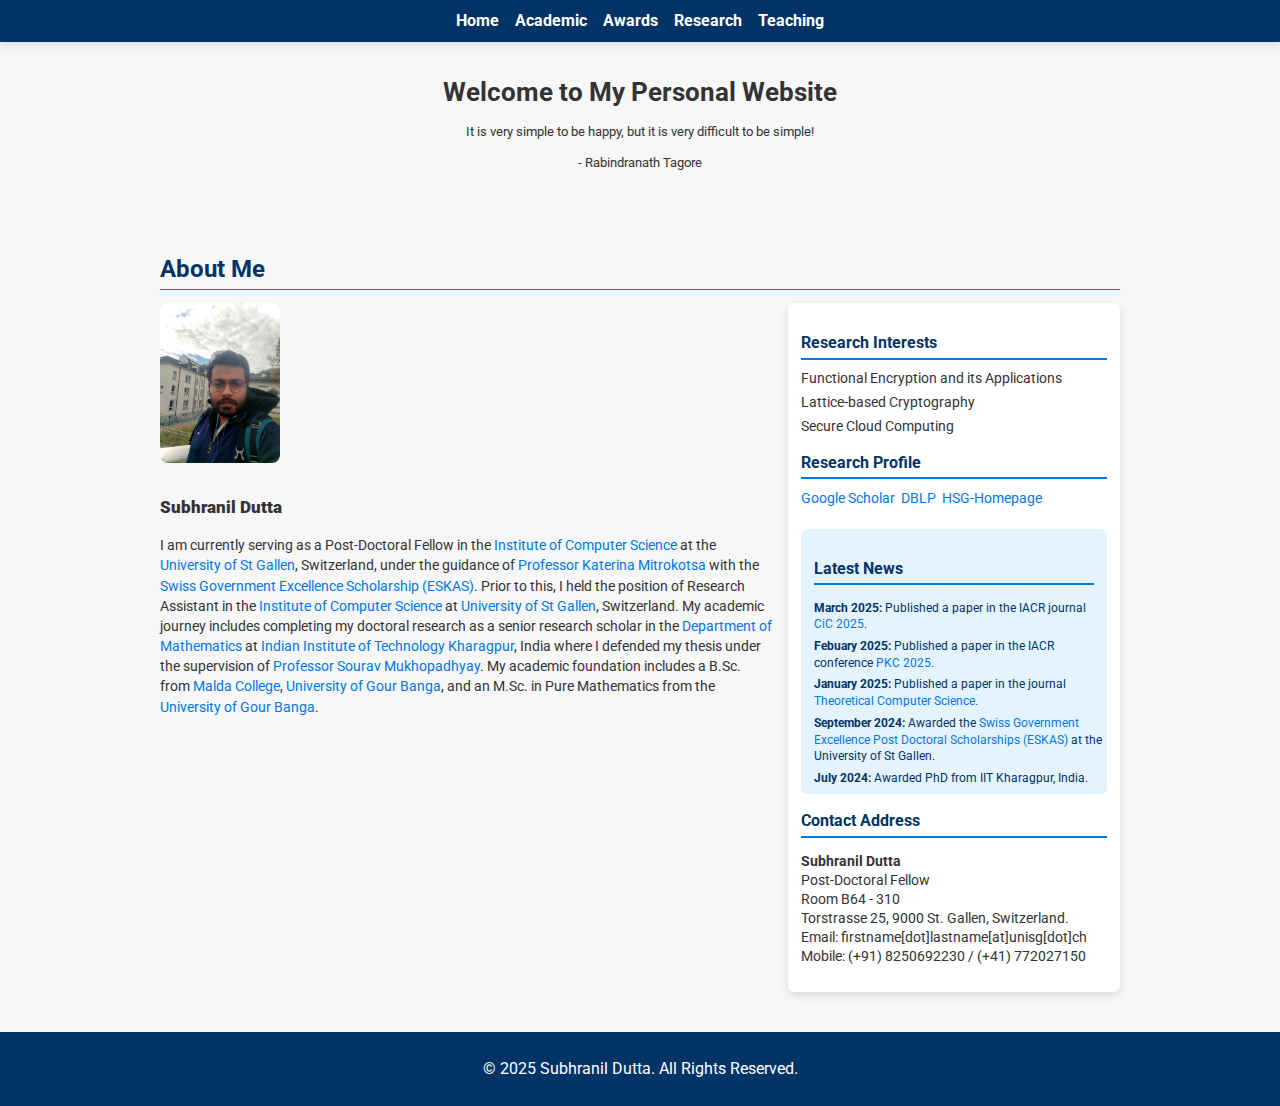
==== commit 923a89ac: "Update index.html" ====
--- a/index.html
+++ b/index.html
@@ -216,6 +216,7 @@
                 <ul style="list-style: none; display: flex; gap: 6px; padding: 0; margin: 0;">
                     <li><a href="https://scholar.google.com/citations?user=D_iMmsQAAAAJ&hl=en">Google Scholar</a></li>
                     <li><a href="https://dblp.org/pid/305/4367.html">DBLP</a></li>
+   <li><a href="https://cybersecurity.unisg.ch/people/Subhranil">HSG-Homepage</a></li>
                 </ul>
 
                 <!-- Latest News Section -->
